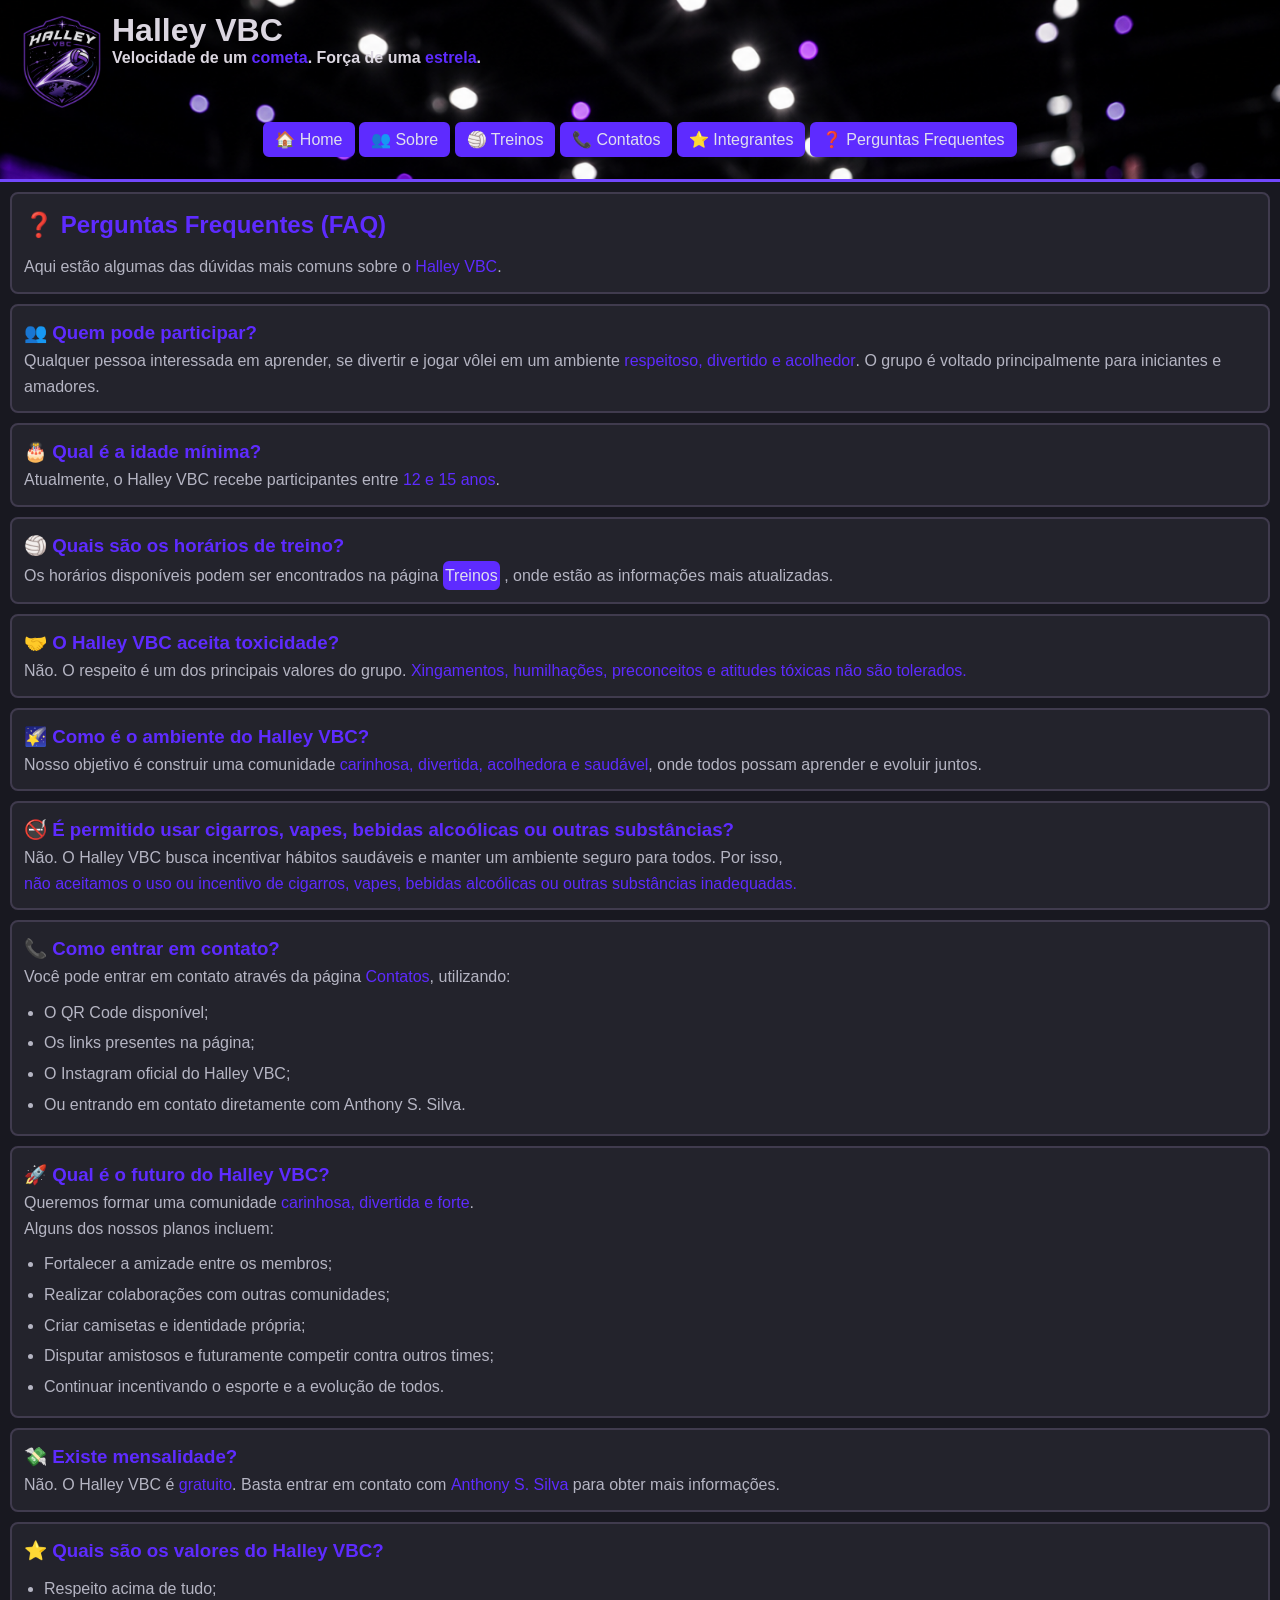
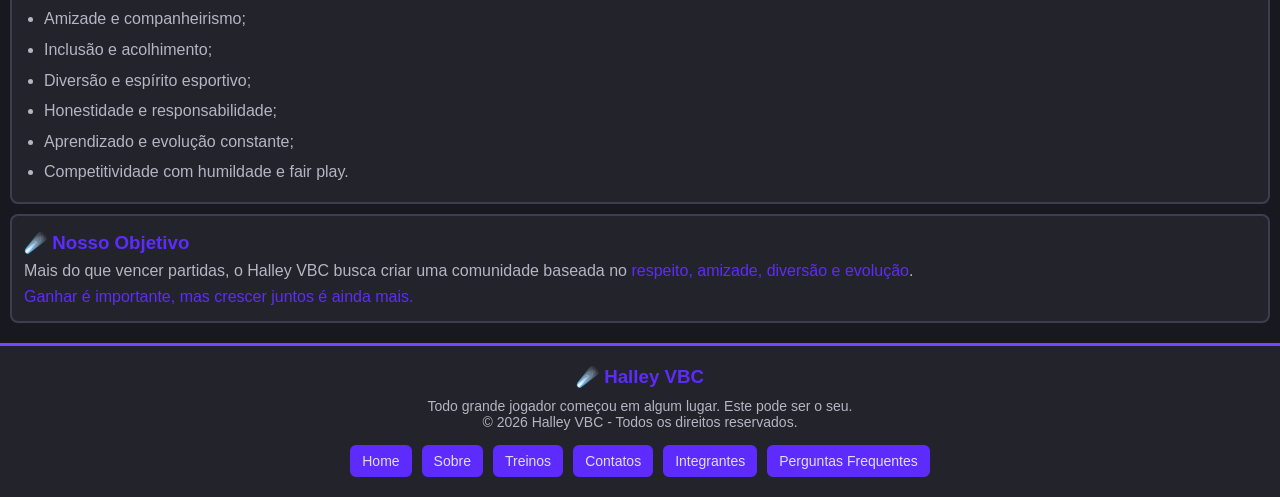
==== FAQ.html @ 36415e57 "Versão 1.0 do Site" ====
<!doctype html>
<html lang="pt-br">
  <head>
    <meta charset="UTF-8" />
    <meta name="viewport" content="width=device-width, initial-scale=1.0" />
    <title>Halley VBC</title>
    <link rel="stylesheet" href="style.css" />
    <link rel="shortcut icon" href="images/Emblema.ico" type="image/x-icon" />
  </head>
  <body>
    <header>
      <div class="content">
        <img id="imagemHeader" src="images/Emblema.png" alt="Emblema do Club" />
        <div>
          <h1>Halley VBC</h1>
          <p>
            Velocidade de um <span>cometa</span>. Força de uma
            <span>estrela</span>.
          </p>
        </div>
      </div>

      <!-- Barra de navegação -->
      <nav>
        <a href="index.html">🏠 Home</a>
        <a href="Sobre.html">👥 Sobre</a>
        <a href="Treinos.html">🏐 Treinos</a>
        <a href="Contatos.html">📞 Contatos</a>
        <a href="Integrantes.html">⭐ Integrantes</a>
        <a href="FAQ.html">❓ Perguntas Frequentes</a>
      </nav>
    </header>
    <main>
      <article>
        <section>
          <h2>❓ Perguntas Frequentes (FAQ)</h2>

          <p>
            Aqui estão algumas das dúvidas mais comuns sobre o
            <span>Halley VBC</span>.
          </p>
        </section>

        <section>
          <h3>👥 Quem pode participar?</h3>

          <p>
            Qualquer pessoa interessada em aprender, se divertir e jogar vôlei
            em um ambiente <span>respeitoso, divertido e acolhedor</span>. O
            grupo é voltado principalmente para iniciantes e amadores.
          </p>
        </section>

        <section>
          <h3>🎂 Qual é a idade mínima?</h3>

          <p>
            Atualmente, o Halley VBC recebe participantes entre
            <span>12 e 15 anos</span>.
          </p>
        </section>

        <section>
          <h3>🏐 Quais são os horários de treino?</h3>

          <p>
            Os horários disponíveis podem ser encontrados na página
            <a style="padding: 0px" href="Treinos.html">Treinos</a> , onde estão
            as informações mais atualizadas.
          </p>
        </section>

        <section>
          <h3>🤝 O Halley VBC aceita toxicidade?</h3>

          <p>
            Não. O respeito é um dos principais valores do grupo.
            <span>
              Xingamentos, humilhações, preconceitos e atitudes tóxicas não são
              tolerados.
            </span>
          </p>
        </section>

        <section>
          <h3>🌠 Como é o ambiente do Halley VBC?</h3>

          <p>
            Nosso objetivo é construir uma comunidade
            <span>carinhosa, divertida, acolhedora e saudável</span>, onde todos
            possam aprender e evoluir juntos.
          </p>
        </section>

        <section>
          <h3>
            🚭 É permitido usar cigarros, vapes, bebidas alcoólicas ou outras
            substâncias?
          </h3>

          <p>
            Não. O Halley VBC busca incentivar hábitos saudáveis e manter um
            ambiente seguro para todos. Por isso,
            <span>
              não aceitamos o uso ou incentivo de cigarros, vapes, bebidas
              alcoólicas ou outras substâncias inadequadas.
            </span>
          </p>
        </section>

        <section>
          <h3>📞 Como entrar em contato?</h3>

          <p>
            Você pode entrar em contato através da página
            <span>Contatos</span>, utilizando:
          </p>

          <ul>
            <li>O QR Code disponível;</li>
            <li>Os links presentes na página;</li>
            <li>O Instagram oficial do Halley VBC;</li>
            <li>Ou entrando em contato diretamente com Anthony S. Silva.</li>
          </ul>
        </section>

        <section>
          <h3>🚀 Qual é o futuro do Halley VBC?</h3>

          <p>
            Queremos formar uma comunidade
            <span>carinhosa, divertida e forte</span>.
          </p>

          <p>Alguns dos nossos planos incluem:</p>

          <ul>
            <li>Fortalecer a amizade entre os membros;</li>

            <li>Realizar colaborações com outras comunidades;</li>

            <li>Criar camisetas e identidade própria;</li>

            <li>
              Disputar amistosos e futuramente competir contra outros times;
            </li>

            <li>Continuar incentivando o esporte e a evolução de todos.</li>
          </ul>
        </section>

        <section>
          <h3>💸 Existe mensalidade?</h3>

          <p>
            Não. O Halley VBC é <span>gratuito</span>. Basta entrar em contato
            com <span>Anthony S. Silva</span> para obter mais informações.
          </p>
        </section>

        <section>
          <h3>⭐ Quais são os valores do Halley VBC?</h3>

          <ul>
            <li>Respeito acima de tudo;</li>

            <li>Amizade e companheirismo;</li>

            <li>Inclusão e acolhimento;</li>

            <li>Diversão e espírito esportivo;</li>

            <li>Honestidade e responsabilidade;</li>

            <li>Aprendizado e evolução constante;</li>

            <li>Competitividade com humildade e fair play.</li>
          </ul>
        </section>

        <section>
          <h3>☄️ Nosso Objetivo</h3>

          <p>
            Mais do que vencer partidas, o Halley VBC busca criar uma comunidade
            baseada no <span>respeito, amizade, diversão e evolução</span>.
          </p>

          <p>
            <span> Ganhar é importante, mas crescer juntos é ainda mais. </span>
          </p>
        </section>
      </article>
    </main>
    <footer>
      <div class="footer-content">
        <h3>☄️ Halley VBC</h3>

        <p>
          Todo grande jogador começou em algum lugar. Este pode ser o seu.
          <br />
          © 2026 Halley VBC - Todos os direitos reservados.
        </p>

        <div class="footer-links">
          <a href="index.html">Home</a>
          <a href="Sobre.html">Sobre</a>
          <a href="Treinos.html">Treinos</a>
          <a href="Contatos.html">Contatos</a>
          <a href="Integrantes.html">Integrantes</a>
          <a href="FAQ.html">Perguntas Frequentes</a>
        </div>
      </div>
    </footer>
  </body>
</html>
---- style.css ----
:root {
  /* CORES PRINCIPAIS */
  --bg-primary: #181820;
  --bg-secondary: #23232c;

  --primary: #5e2bff;
  --primary-hover: #7a4fff;

  --border: #7248fc;
  --border2: #403b4e;

  /* TEXTO */
  --text-primary: #dbd6e0;
  --text-secondary: #b5b5c3;
  --text-secondary-hold: #dfdfee;

  /* FONTES */
  --font-title: "Orbitron", sans-serif;
  --font-text: "Poppins", sans-serif;
}

* {
  margin: 0;
  padding: 0;
  box-sizing: border-box;
  font-family: var(--font-text);
}

/* BODY */
body {
  background-color: var(--bg-primary);
  color: var(--text-secondary);
}

/* HEADER */
header {
  background-image: url("images/Background.png");
  background-repeat: no-repeat;
  background-size: cover;
  background-position: center;
  background-attachment: fixed;

  color: var(--text-primary);
  padding: 12px;
  border-bottom: 3px solid var(--border);
}

header p {
  font-weight: 600;
}

/* NAV */
nav {
  text-align: center;
  padding: 10px;
}

/* TITLES */
h1,
h2,
h3 {
  font-family: var(--font-title);
}

h2,
h3 {
  color: var(--primary);
}

/* LINKS (BOTÕES) */
a {
  color: var(--text-secondary-hold);
  text-decoration: none;

  background-color: var(--primary);
  border: 2px solid var(--primary);
  border-radius: 6px;

  padding: 6px 10px;
  display: inline-block;

  transition: all 0.3s ease;
}

a:hover {
  background-color: var(--primary-hover);
  border-color: var(--primary-hover);
  color: #fff;
}

nav a {
  transition: all 0.4s ease;
}

nav a:hover {
  transform: translateY(-2px);
}

/* HEADER IMAGE */
#imagemHeader {
  width: 100px;
}

/* LAYOUT */
.content {
  display: flex;
  flex-direction: row;
}

/* MAIN */
main {
  color: var(--text-secondary);
}

/* SECTIONS */
section {
  margin: 10px;
  padding: 12px;

  background-color: var(--bg-secondary);
  border-radius: 8px;
  border: 2px solid var(--border2);

  line-height: 1.6;
}

section h2 {
  margin-bottom: 10px;
}

section div {
  margin-bottom: 10px;
}

section ul,
section ol {
  margin-left: 20px;
  margin-top: 10px;
}

section ul li,
section ol li {
  margin-bottom: 5px;
}

span {
  color: var(--primary);
  display: inline-block;
  transition: all 0.4s ease;
}

span:hover {
  transform: translateY(-1px);
  text-shadow: 0 0 2px var(--primary-hover);
}

/* FOOTER */
footer {
  background-color: var(--bg-secondary);
  border-top: 3px solid var(--border);

  color: var(--text-secondary);
  padding: 20px;
  text-align: center;

  margin-top: 20px;
}

.footer-content h3 {
  font-family: var(--font-title);
  color: var(--primary);
  margin-bottom: 10px;
}

.footer-content p {
  font-size: 14px;
  margin-bottom: 15px;
}

.footer-links {
  display: flex;
  justify-content: center;
  gap: 10px;
  flex-wrap: wrap;
}

.footer-links a {
  padding: 6px 10px;
  font-size: 14px;
}

/*Media*/

/*CELULAR (até 768px) */
@media (max-width: 768px) {
  header {
    background-attachment: scroll; /* melhora desempenho no mobile */
    padding: 10px;
  }

  h1 {
    font-size: 22px;
  }

  h2 {
    font-size: 18px;
  }

  h3 {
    font-size: 16px;
  }

  .content {
    flex-direction: column;
  }

  nav {
    padding: 8px;
  }

  section {
    margin: 6px;
    padding: 10px;
  }

  #imagemHeader {
    width: 70px;
  }

  a {
    display: block;
    text-align: center;
    margin: 6px 0;
  }

  .footer-links {
    flex-direction: column;
    gap: 6px;
  }
}

/*CELULAR PEQUENO (até 480px) */
@media (max-width: 480px) {
  body {
    font-size: 14px;
  }

  header {
    padding: 8px;
  }

  h1 {
    font-size: 18px;
  }

  h2 {
    font-size: 16px;
  }

  section {
    padding: 8px;
  }

  a {
    font-size: 13px;
    padding: 6px;
  }

  footer {
    padding: 15px;
  }
}
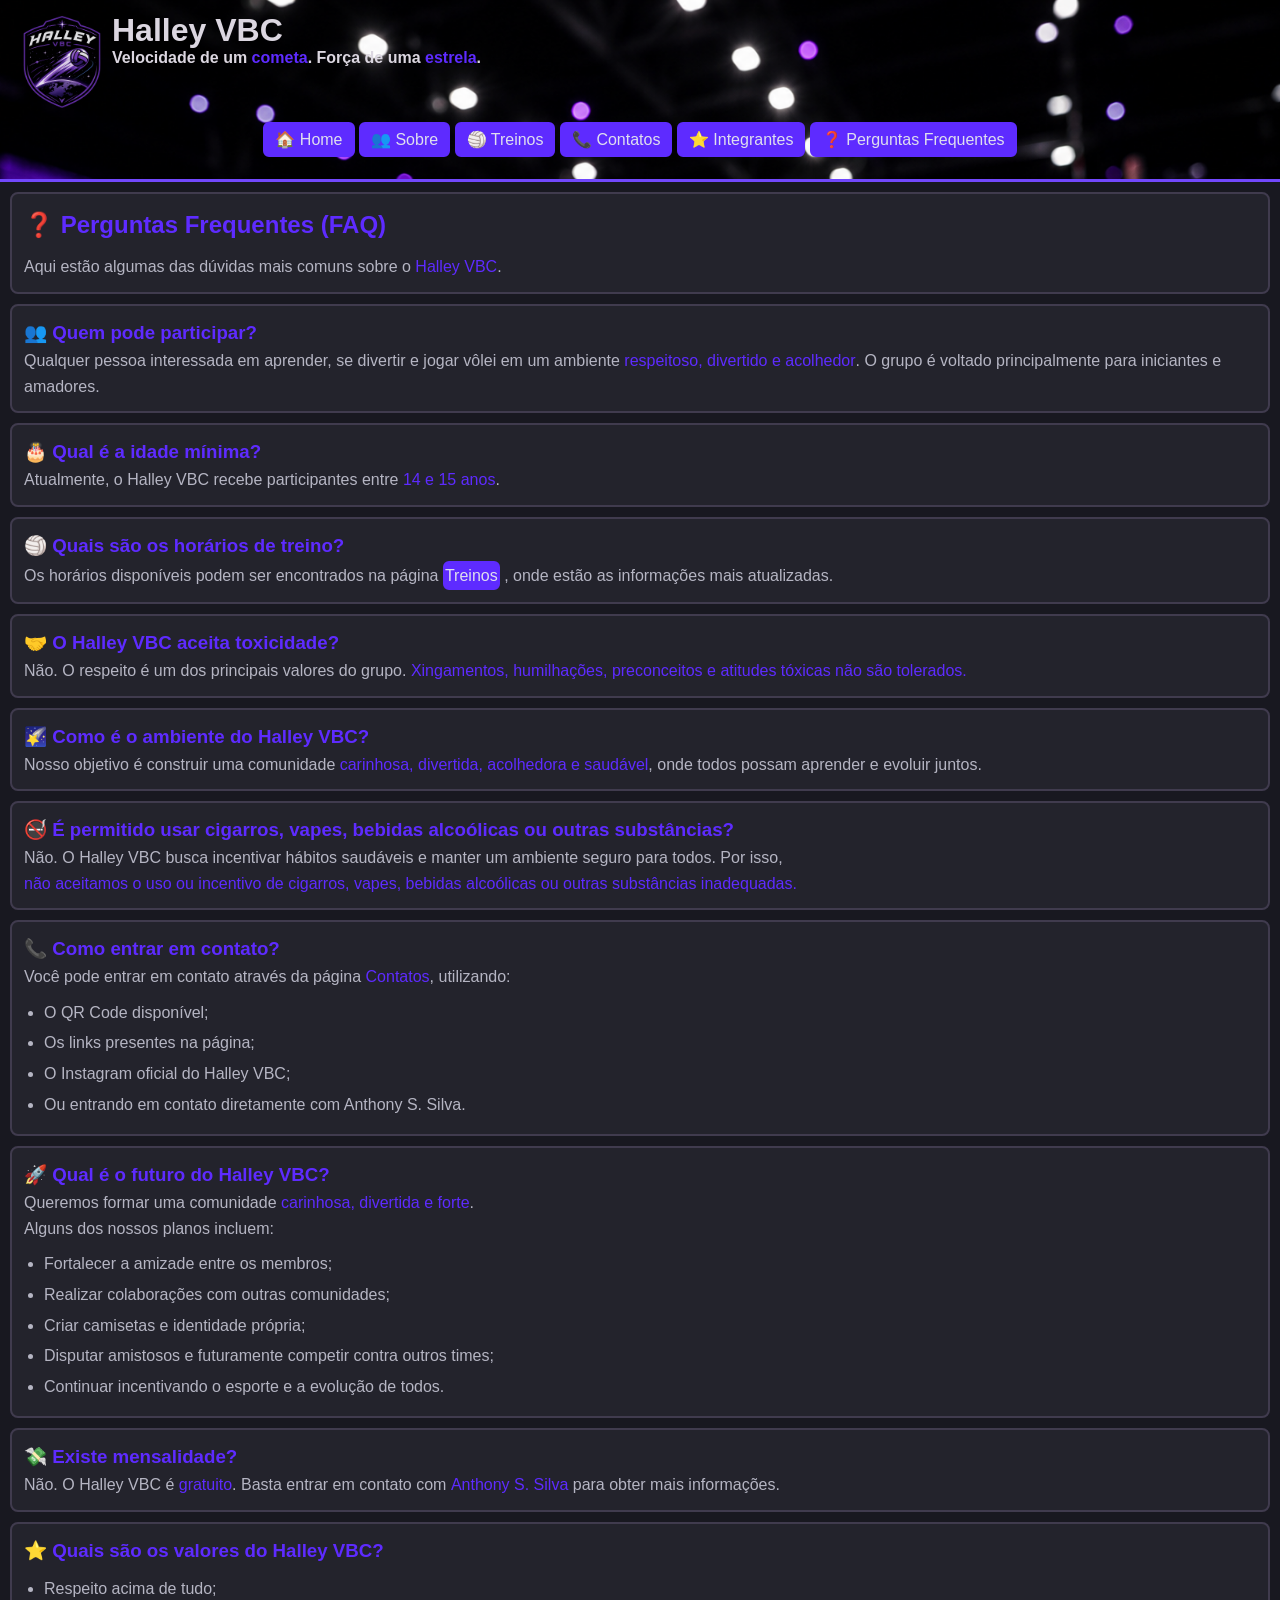
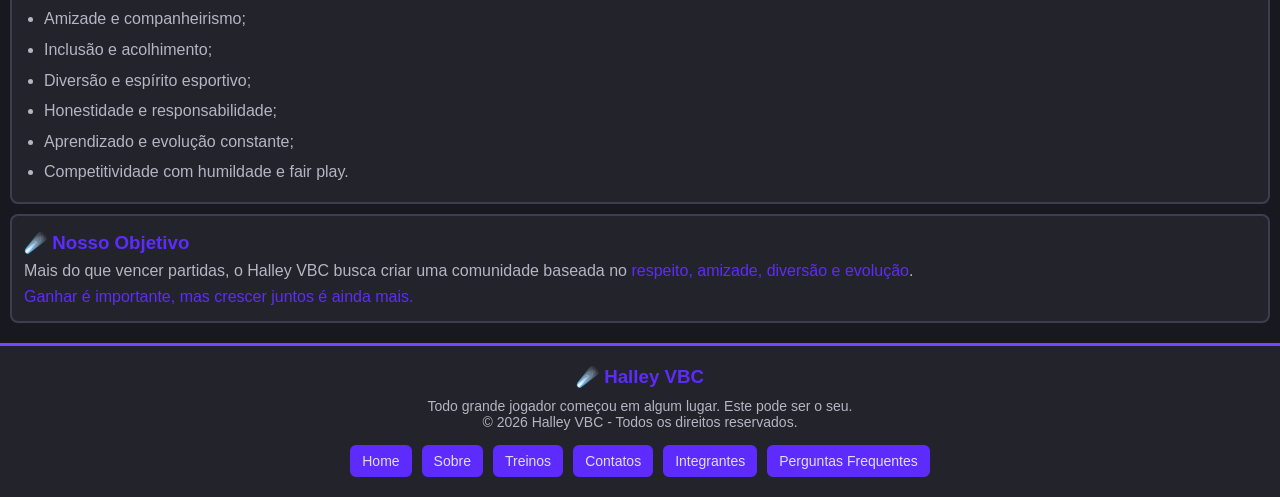
==== commit 8bfe9bb7: "Ajustando alguns textos" ====
--- a/FAQ.html
+++ b/FAQ.html
@@ -56,7 +56,7 @@
 
           <p>
             Atualmente, o Halley VBC recebe participantes entre
-            <span>12 e 15 anos</span>.
+            <span>14 e 15 anos</span>.
           </p>
         </section>
 
